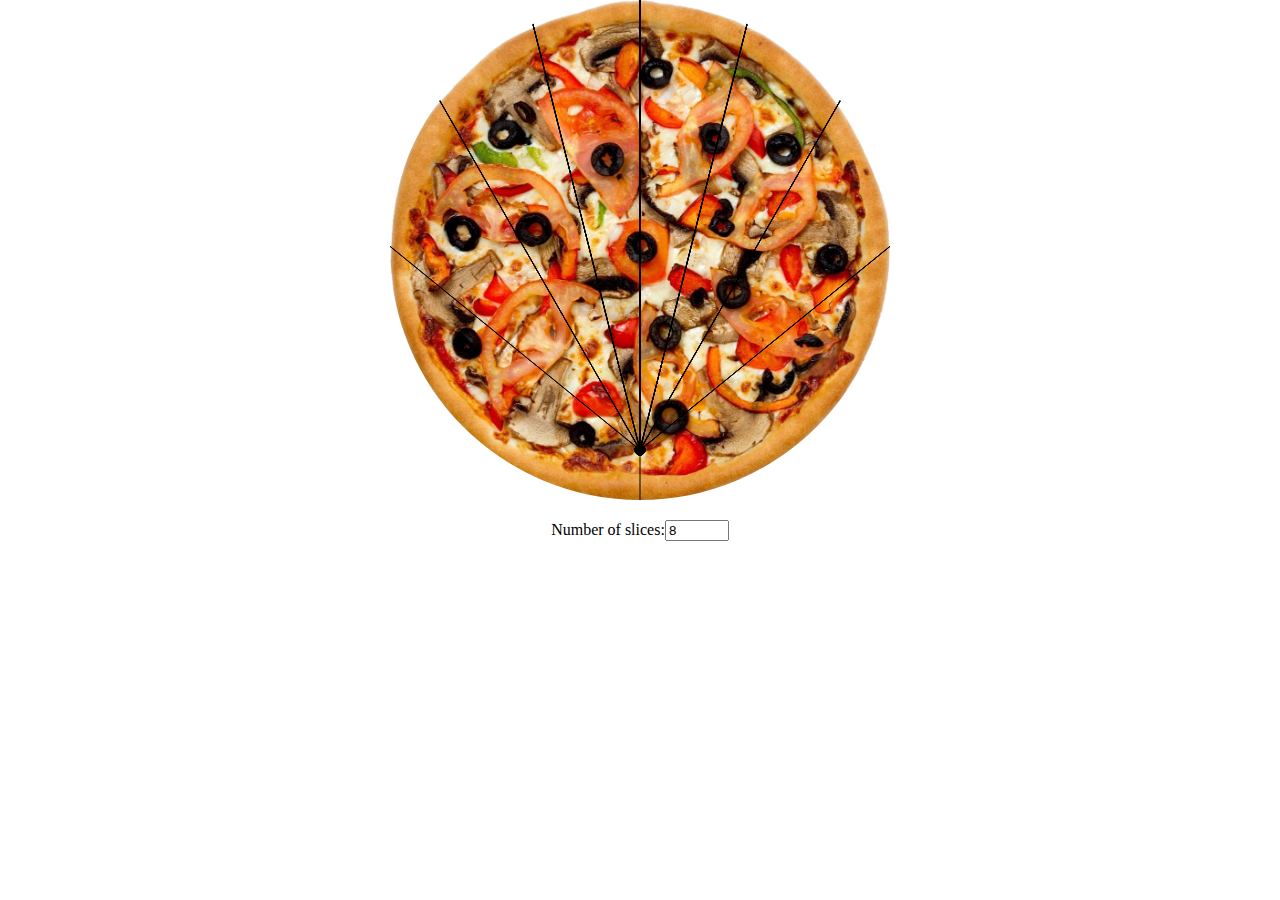
==== pizza.html @ 4d292806 "iframe embed style page" ====
<!DOCTYPE html>
<html>
    <head>
        <meta charset="utf-8">
        <meta name="viewport" content="width=device-width, initial-scale=1.0, maximum-scale=1.0, user-scalable=no" />
        <style>
            body { margin: 0; padding: 0; }
        </style>
        <!-- Allow embedding -->
        <meta http-equiv="X-Frame-Options" content="ALLOW-FROM *">
        <meta http-equiv="Content-Security-Policy" content="frame-ancestors *">
    </head>
    <body>
        <div id="canvas_wrapper" style="width:500px; height:500px; border-radius:50%; background-image:url('pizza.png'); background-size:cover; margin:auto;">
            <canvas id="canvas" style="border-radius:50%;" width="500" height="500"></canvas>
        </div>
        <div style="margin:auto; text-align:center; padding-top:20px;">
            Number of slices:<input type="number" value="8" id="slices" min="2" max="100">
        </div>
        <script>
            // Helper functions
            function drawLine(ctx, x1, y1, dx, dy) {
                ctx.moveTo(x1, y1);
                ctx.lineTo(x1 + dx, y1 + dy);
                ctx.stroke();
            }

            function draw(ctx) {
                centerYPrime = radius * (1 + ratio);

                ctx.clearRect(0, 0, canvas.width, canvas.height);
                ctx.beginPath();
                drawLine(ctx, centerX, 0, 0, centerYPrime);
                ctx.beginPath();
                ctx.arc(centerX, centerYPrime, radius / 50, 0, 2 * Math.PI);
                ctx.fill();
                for (let i = 0; i < numberOfSlices / 2; i++) {
                    const x = solve(i / numberOfSlices, ratio);
                    drawLine(ctx, centerX, centerYPrime, +2 * radius * Math.sin(x), -2 * radius * Math.cos(x));
                    drawLine(ctx, centerX, centerYPrime, -2 * radius * Math.sin(x), -2 * radius * Math.cos(x));
                }
                if (numberOfSlices % 2 == 0)
                    drawLine(ctx, centerX, centerYPrime, 0, 2 * radius);
            }

            function relAreaFraction(alpha, v) {
                const term1 = alpha + Math.asin(v * Math.sin(alpha));
                const numerator = v * Math.sin(term1) + term1;
                return numerator / (2 * Math.PI);
            }

            function relAreaFractionDiff(alpha, v) {
                const term1 = v * Math.sin(alpha);
                const term2 = Math.sqrt(1 - term1 * term1);
                const numerator =
                    (term2 + v * Math.cos(alpha)) *
                    (1 + v * Math.cos(alpha + Math.asin(term1)));
                return numerator / (2 * Math.PI * term2);
            }

            function solve(funcVal, v) {
                let alpha = funcVal * 2 * Math.PI;
                while (true) {
                    const funcValCur = relAreaFraction(alpha, v);
                    if (Math.abs(funcVal - funcValCur) < 1e-4) {
                        break;
                    }
                    let step = -(funcValCur - funcVal) / relAreaFractionDiff(alpha, v)

                    step = Math.max(step, -Math.abs(alpha / 2));
                    step = Math.min(step, Math.abs(alpha / 2));

                    alpha += step;
                }
                return alpha;
            }

            // Initialization and event listeners
            let radius, centerX, centerY, ratio, numberOfSlices;
            
            const canvas = document.getElementById("canvas");
            const ctx = canvas.getContext("2d");

            radius = Math.floor(Math.min(canvas.width, canvas.height) / 2);
            centerX = Math.floor(canvas.width / 2);
            centerY = Math.floor(canvas.height / 2);
            ratio = 4 / 5;
            numberOfSlices = document.getElementById("slices").value;

            draw(ctx);

            document.getElementById("slices").addEventListener("input", function () {
                numberOfSlices = this.value;
                draw(ctx);
            });

            document.getElementById("canvas_wrapper").addEventListener("mousemove", function (e) {
                const rect = this.getBoundingClientRect();
                let posX = e.clientX - rect.left;
                let posY = e.clientY - rect.top;

                ratio = Math.sqrt((posX - centerX) ** 2 + (posY - centerY) ** 2) / radius;

                cosine = (centerY - posY) / Math.sqrt((posX - centerX) ** 2 + (posY - centerY) ** 2);
                trans = (Math.PI - Math.acos(cosine));
                if (posX > centerX)
                    trans *= -1
                canvas.style.transform = `rotate(${trans}rad)`;

                draw(ctx);
            });
        </script>
    </body>
</html>
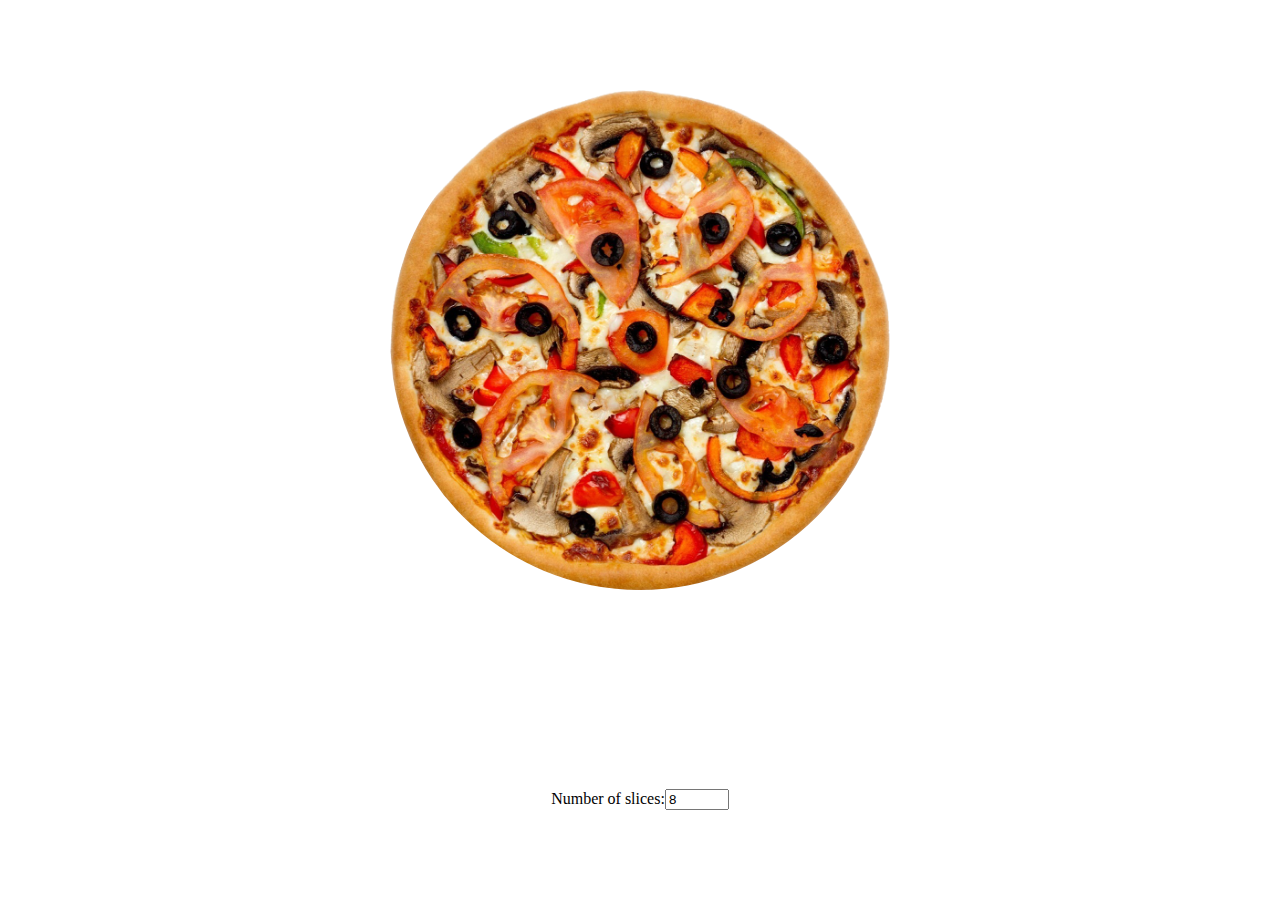
==== commit fdc80ad5: "Change domain" ====
--- a/pizza.html
+++ b/pizza.html
@@ -3,18 +3,62 @@
     <head>
         <meta charset="utf-8">
         <meta name="viewport" content="width=device-width, initial-scale=1.0, maximum-scale=1.0, user-scalable=no" />
+        <!-- oEmbed meta tags -->
+        <link rel="alternate" type="application/json+oembed" 
+            href="https://hhdri.github.io/pizza/oembed.json"
+            title="Pizza Calculator" />
+        <!-- Open Graph meta tags for better embedding -->
+        <meta property="og:title" content="Pizza Calculator" />
+        <meta property="og:type" content="website" />
+        <meta property="og:url" content="https://hhdri.github.io/pizza/pizza.html" />
+        <meta property="og:image" content="https://hhdri.github.io/pizza/pizza.png" />
+        <meta property="og:description" content="Interactive pizza slice calculator" />
+        <!-- Twitter Card tags -->
+        <meta name="twitter:card" content="summary_large_image" />
+        <meta name="twitter:title" content="Pizza Calculator" />
+        <meta name="twitter:description" content="Interactive pizza slice calculator" />
+        <meta name="twitter:image" content="https://hhdri.github.io/pizza/pizza.png" />
         <style>
-            body { margin: 0; padding: 0; }
+            body { 
+                margin: 0; 
+                padding: 0; 
+                display: flex;
+                flex-direction: column;
+                align-items: center;
+                justify-content: center;
+                min-height: 100vh;
+            }
+            #canvas_wrapper {
+                width: 100%;
+                max-width: 500px;
+                aspect-ratio: 1;
+                border-radius: 50%;
+                background-image: url('pizza.png');
+                background-size: cover;
+                margin: auto;
+                position: relative;
+            }
+            #canvas {
+                position: absolute;
+                width: 100%;
+                height: 100%;
+                border-radius: 50%;
+            }
+            .controls {
+                margin: auto;
+                text-align: center;
+                padding-top: 20px;
+            }
         </style>
         <!-- Allow embedding -->
         <meta http-equiv="X-Frame-Options" content="ALLOW-FROM *">
         <meta http-equiv="Content-Security-Policy" content="frame-ancestors *">
     </head>
     <body>
-        <div id="canvas_wrapper" style="width:500px; height:500px; border-radius:50%; background-image:url('pizza.png'); background-size:cover; margin:auto;">
-            <canvas id="canvas" style="border-radius:50%;" width="500" height="500"></canvas>
+        <div id="canvas_wrapper">
+            <canvas id="canvas"></canvas>
         </div>
-        <div style="margin:auto; text-align:center; padding-top:20px;">
+        <div class="controls">
             Number of slices:<input type="number" value="8" id="slices" min="2" max="100">
         </div>
         <script>
@@ -60,15 +104,18 @@
 
             function solve(funcVal, v) {
                 let alpha = funcVal * 2 * Math.PI;
-                while (true) {
+                const maxStep = alpha / 2;
+                let numIterations = 0;
+                while (numIterations < 100) {
                     const funcValCur = relAreaFraction(alpha, v);
                     if (Math.abs(funcVal - funcValCur) < 1e-4) {
                         break;
                     }
+                    numIterations++;
                     let step = -(funcValCur - funcVal) / relAreaFractionDiff(alpha, v)
 
-                    step = Math.max(step, -Math.abs(alpha / 2));
-                    step = Math.min(step, Math.abs(alpha / 2));
+                    step = Math.max(step, -maxStep);
+                    step = Math.min(step, maxStep);
 
                     alpha += step;
                 }
@@ -81,13 +128,28 @@
             const canvas = document.getElementById("canvas");
             const ctx = canvas.getContext("2d");
 
-            radius = Math.floor(Math.min(canvas.width, canvas.height) / 2);
-            centerX = Math.floor(canvas.width / 2);
-            centerY = Math.floor(canvas.height / 2);
+            function resizeCanvas() {
+                const wrapper = document.getElementById('canvas_wrapper');
+                const width = wrapper.offsetWidth;
+                const height = wrapper.offsetHeight;
+                
+                canvas.width = width;
+                canvas.height = height;
+                
+                radius = Math.floor(Math.min(canvas.width, canvas.height) / 2);
+                centerX = Math.floor(canvas.width / 2);
+                centerY = Math.floor(canvas.height / 2);
+                
+                draw(ctx);
+            }
+
+            // Initial setup
+            resizeCanvas();
             ratio = 4 / 5;
             numberOfSlices = document.getElementById("slices").value;
 
-            draw(ctx);
+            // Add resize listener
+            window.addEventListener('resize', resizeCanvas);
 
             document.getElementById("slices").addEventListener("input", function () {
                 numberOfSlices = this.value;
@@ -100,6 +162,7 @@
                 let posY = e.clientY - rect.top;
 
                 ratio = Math.sqrt((posX - centerX) ** 2 + (posY - centerY) ** 2) / radius;
+                ratio = Math.min(ratio, 0.9999999999999999);  // Prevent numerical instability
 
                 cosine = (centerY - posY) / Math.sqrt((posX - centerX) ** 2 + (posY - centerY) ** 2);
                 trans = (Math.PI - Math.acos(cosine));
